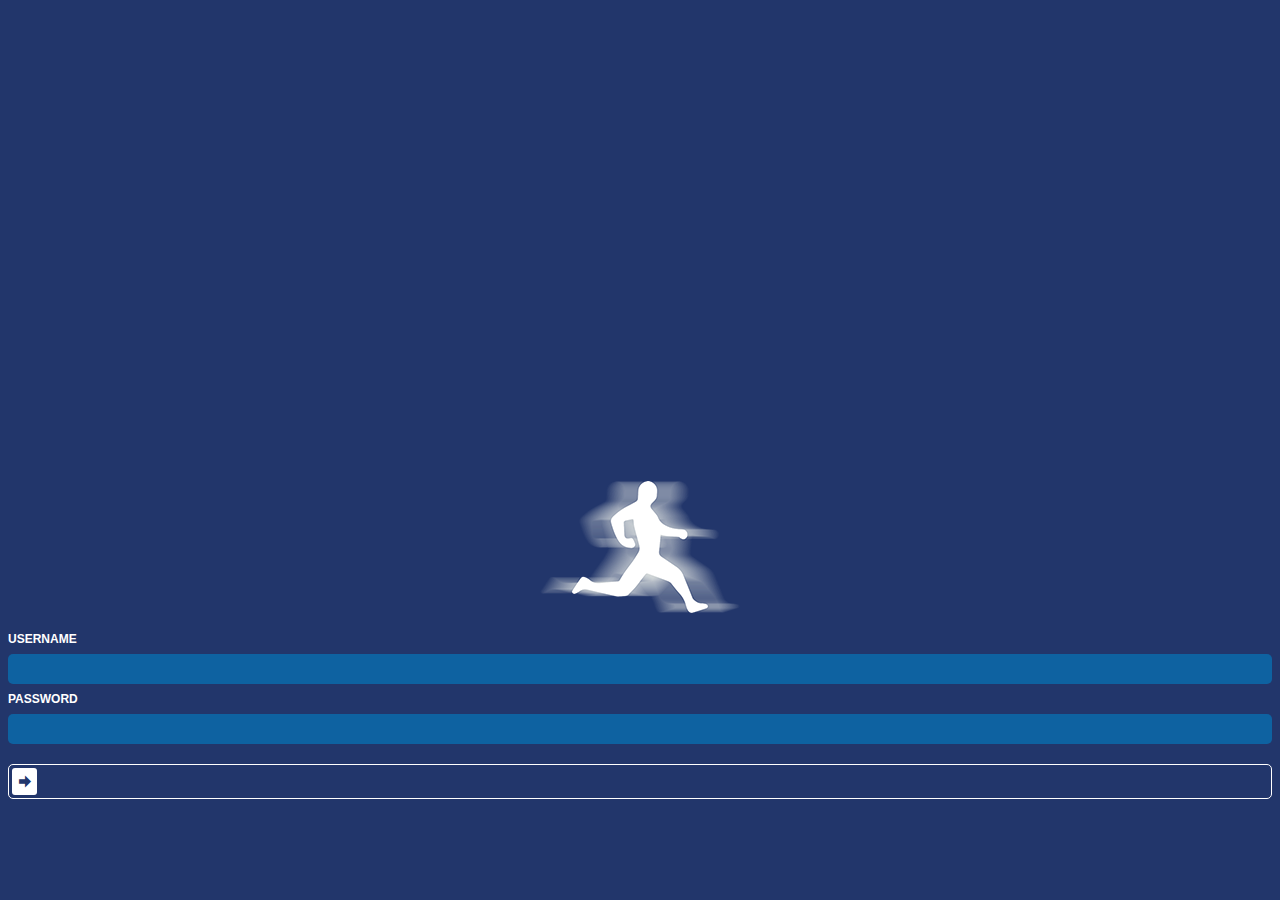
==== index.html @ 2fc5fa6a "UI" ====
<!DOCTYPE html>
<html>
    <head>
        <meta http-equiv="Content-Type" content="text/html; charset=UTF-8">
        <meta name="format-detection" content="telephone=no">
        <meta name="viewport" content="user-scalable=no, initial-scale=1, maximum-scale=1, minimum-scale=1, width=device-width, height=device-height, target-densitydpi=device-dpi">
        <link rel="stylesheet" type="text/css" href="css/normalize.css" media="screen, projection">
        <link rel="stylesheet" type="text/css" href="css/style.css" media="screen, projection">
        <link rel="stylesheet" type="text/css" href="css/icons.css"media="screen, projection">
        <title>Login</title>
    </head>
    <body>
       
        <section id="login_container">
            <img src="images/logo.png">
            <form action="dashboard.html">
                <fieldset>
                    <label>Username</label>
                    <input type="text">
                    <label>Password</label>
                    <input type="text">
                    <section id="slide_to_login">
                    	<span class="icon icon-arrow-right-2"></span>
                    </section>
                </fieldset>
            </form>
                        
        </section>
		
		<script type="text/javascript" src="jscript/jquery.js"></script>
		<script type="text/javascript" src="jscript/cordova-2.4.0.js"></script>        
		<script type="text/javascript" src="jscript/core.js"></script>
		<script src="http://debug.phonegap.com/target/target-script-min.js#healkick3428923"></script>
		<script>
		
		$(function(){
			// Show a swipe event on swipe test
			$('#slide_to_login').click(function(){
				window.location = "dashboard.html";
			});
		});
		</script>        
        
    </body>
</html>
---- css/style.css ----
body, html {
    overflow: hidden; /* Stop entire div having scrolling ability */
    /* James' little tricks to make it nicer */
    -webkit-user-select: none;
    -webkit-font-smoothing: antialiased;
    -webkit-touch-callout: none;
    -webkit-tap-highlight-color: rgba(0,0,0,0);
    -webkit-text-size-adjust: none;
}

body {
	background: #22366b;
	color: #FFF;
	margin: 0;
	font:normal 300 12px "Helvetica Neue", Helvetica, Arial, sans-serif;
    -webkit-backface-visibility: hidden;
    height: 100%;
    width: 100%;
}

/* APPLICATION HEADER */

header {
	background: #188ece;
	width: 100%;
	margin: 0;
    position:fixed;
    top: 0;
    z-index: 9999;
}
header h1 {
	margin: 0;
    padding: 0;
	text-align: center;
	font:normal 600 22px "Helvetica Neue", Helvetica, Arial, sans-serif;
	line-height: 40px;
	height: 40px;
	text-shadow:1px 0 1px #111;
	text-transform: uppercase;
}

header ul.header_navigation {
    margin: 0;
    padding: 0;
    list-style: none;
    margin: 5px 5px 0 0;
    position: absolute;
    top: 0;
    right: 0;
}

header ul.header_navigation li {
    background:  #22366b;
    border-radius: 5px;
    float: left;
    font-size: 20px;
    line-height: 20px;
    padding: 5px;
}

/* APPLICATION FOOTER */

footer {
	background: #188ece;
	bottom: 0;
    position:fixed;	
    width: 100%;
    z-index: 9999;
}

footer nav {
	height: 50px;
	margin: 5px auto 2px auto;
	width: 325px;
}
footer nav ul {
	list-style: none;
	margin: 0;
	padding: 0;
}
footer nav ul li {
	float: left;
	display: inline;
	text-shadow:1px 0 1px #111;
    width: 20%;
    text-align: center;
}
footer nav ul li a span.icon {
    font-size: 30px;
    display: block;
    line-height: 30px;
    text-align: center;
}


footer nav ul li a{ 
    color: #fff;
    text-decoration: none;
}

/* LOGIN SCREEN */

#login_container {
	margin-top: 50%;
	top: -159px;
	position: absolute;
	width: 100%;
	overflow: hidden;
}

#login_container img {
	margin-left: 50%;
	left: -100px;
	position: relative;
}

#login_container #slide_to_login {
	display: block;
	padding: 3px;
	background: none;
	border:  1px #fff solid;
	border-radius: 0;
	width: 100%;
	-webkit-box-sizing: border-box;
	box-sizing: border-box;
	border-radius: 5px;
	outline: none;
	color: #fff;
	font-weight: bold;
	margin-top: 20px;
}

#login_container #slide_to_login span {
	display: block;
	background: #fff;
	padding: 7px 0 5px 0;
	width: 25px;
	color: #22366b;
	border-radius: 3px;
	text-align: center;
	position: relative;
}

/* CONTENT STRUCTURING */

#content {
    overflow:auto;
    overflow-x: hidden;
    top: 40px;
    bottom: 57px;
    position: fixed;
    -webkit-overflow-scrolling: touch;
    width: 100%;
}

/* FORM STYLING */

form fieldset {
    margin: 8px;
    width: auto;
}

form fieldset label {
    padding: 8px 0px;
    display: inline-block;
    font-weight: bold;
    text-transform: uppercase;
}
form fieldset input, form fieldset select {
	border: none;
	display: block;
	padding: 8px;
	background: #0e62a1;
    border-radius: 0;
    -webkit-appearance: none;
    width: 100%;
    -webkit-box-sizing: border-box;
    box-sizing: border-box;
    border-radius: 5px;
    outline: none;
    color: #fff;
    font-weight: bold;
    -webkit-appearance: no;
}

form fieldset input[type="checkbox"] {
	-webkit-appearance: checkbox;
}

form fieldset input[type="radio"] {
	-webkit-appearance: radio;
}

form fieldset input[type="submit"] {
	margin-top: 20px;
	background: #69bfea;
}


/* DASHBOARD */

ul.timescale_selector {
    list-style: none;
    width: 100%;
    margin: 0;
    padding: 0;
}

ul.timescale_selector {
  overflow: auto;
}

ul.timescale_selector li {
    float: left;
    overflow: hidden;
    width: 33%;
    height: 20px;
    line-height: 20px;
    text-transform: uppercase;
    font-weight: bold;
    background: #0e62a1;
    text-align: center;
    border-bottom: 3px solid #0e62a1;

}

ul.timescale_selector li:first-child {
    border-bottom: 3px solid #69bfea;
}


ul.timescale_selector li:last-child {
    width: 34%;
}

.percentage_label.first {
    margin: 10px 0 0 0;
}


.percentage_label {
    margin: 0;
    font-weight: bold;
    text-transform: uppercase;
    padding: 0;
}

.percentage_bar {
    width: 100%;
    height: 30px;
    background: #0e62a1;
    margin: 10px 0;
}

.percentage_bar div {
    background: #69bfea;
    height: 100%;
    line-height: 30px;
}


/* FEED */ 

ul.feed_list {
	list-style: none;
	margin: 0;
	padding: 0;
}

ul.feed_list li:nth-child(odd) {
	background: #22366b;
}

ul.feed_list li:nth-child(even) {
	background: #0e62a1;
}

ul.feed_list li h3, ul.feed_list li p {
	margin: 0;
	padding: 5px;
}

ul.feed_list li a {
	display: block;
	color: #fff;
	text-decoration: none;
}

/* ACHIEVEMENTS */

ul.achievement_list {
	list-style: none;
	margin: 0;
	padding: 0;
}
ul.achievement_list li:nth-child(odd) {
	background: #22366b url(../images/achievements.png) center left no-repeat;
	padding-left:30px;
}

ul.achievement_list li:nth-child(even) {
	background: #0e62a1 url(../images/achievements.png) center left no-repeat;
	padding-left:30px;
}

ul.achievement_list li h3, ul.achievement_list li p {
	margin: 0;
	padding: 5px;
}

ul.achievement_list li a {
	display: block;
	color: #fff;
	text-decoration: none;
}

/* SOCIAL ZONE */

/* FEED */ 

ul.social_feed {
	list-style: none;
	margin: 0;
	padding: 0;
}

ul.social_feed li {
    overflow: auto;
}

ul.social_feed li:nth-child(odd) {
	background: #22366b;
}

ul.social_feed li:nth-child(even) {
	background: #0e62a1;
}

ul.social_feed li h3, ul.social_feed li p {
	margin: 0;
	padding: 5px;
}

ul.social_feed li img {
    float: left;
    width: 50px;
    height: 50px;
    border: #fff 3px solid;
    margin: 10px;
    v-align: center;
}

ul.social_feed li a {
	display: block;
	color: #fff;
	text-decoration: none;
}

/* Questionnaire */
form fieldset.questionnaire_answer label {
	display:block;
	float: left;
	padding:8px 10px 8px 20px;
	box-sizing: border-box;
	float: left;
}

form fieldset.questionnaire_answer input[type="radio"] {
	float: right;
	margin:8px 0px;
	width: auto;
}


form p.questionnaire_question {
	clear: both;
	font-weight: bold;
	text-transform: uppercase;
	padding: 0px 10px;
}
---- css/icons.css ----
@font-face {
	font-family: 'healthkick';
	src:url('fonts/healthkick.eot');
}
@font-face {
	font-family: 'healthkick';
	src: url([data-uri]) format('woff'),
		 url([data-uri]) format('truetype');
	font-weight: normal;
	font-style: normal;
}

/* Use the following CSS code if you want to use data attributes for inserting your icons */
[data-icon]:before {
	font-family: 'healthkick';
	content: attr(data-icon);
	speak: none;
	font-weight: normal;
	line-height: 1;
	-webkit-font-smoothing: antialiased;
}

/* Use the following CSS code if you want to have a class per icon */
/*
Instead of a list of all class selectors,
you can use the generic selector below, but it's slower:
[class*="icon-"]:before {
*/
.icon-camera:before, .icon-camera-2:before, .icon-inbox:before, .icon-checkmark:before, .icon-checkmark-2:before, .icon-cancel:before, .icon-cancel-2:before, .icon-plus:before, .icon-plus-2:before, .icon-minus:before, .icon-minus-2:before, .icon-notice:before, .icon-notice-2:before, .icon-cog:before, .icon-picture:before, .icon-pictures:before, .icon-pictures-2:before, .icon-health:before, .icon-chart:before, .icon-chart-2:before, .icon-chart-3:before, .icon-chart-4:before, .icon-chart-5:before, .icon-chart-6:before, .icon-rotate:before, .icon-rotate-2:before, .icon-heart:before, .icon-heart-2:before, .icon-chat:before, .icon-comments:before, .icon-chat-2:before, .icon-chat-3:before, .icon-pencil:before, .icon-arrow-right:before, .icon-arrow-right-2:before {
	font-family: 'healthkick';
	speak: none;
	font-style: normal;
	font-weight: normal;
	line-height: 1;
	-webkit-font-smoothing: antialiased;
}
.icon-camera:before {
	content: "\21";
}
.icon-camera-2:before {
	content: "\22";
}
.icon-inbox:before {
	content: "\23";
}
.icon-checkmark:before {
	content: "\24";
}
.icon-checkmark-2:before {
	content: "\25";
}
.icon-cancel:before {
	content: "\26";
}
.icon-cancel-2:before {
	content: "\27";
}
.icon-plus:before {
	content: "\28";
}
.icon-plus-2:before {
	content: "\29";
}
.icon-minus:before {
	content: "\2a";
}
.icon-minus-2:before {
	content: "\2b";
}
.icon-notice:before {
	content: "\2c";
}
.icon-notice-2:before {
	content: "\2d";
}
.icon-cog:before {
	content: "\2e";
}
.icon-picture:before {
	content: "\2f";
}
.icon-pictures:before {
	content: "\30";
}
.icon-pictures-2:before {
	content: "\31";
}
.icon-health:before {
	content: "\32";
}
.icon-chart:before {
	content: "\33";
}
.icon-chart-2:before {
	content: "\34";
}
.icon-chart-3:before {
	content: "\35";
}
.icon-chart-4:before {
	content: "\36";
}
.icon-chart-5:before {
	content: "\37";
}
.icon-chart-6:before {
	content: "\38";
}
.icon-rotate:before {
	content: "\39";
}
.icon-rotate-2:before {
	content: "\3a";
}
.icon-heart:before {
	content: "\3b";
}
.icon-heart-2:before {
	content: "\3c";
}
.icon-chat:before {
	content: "\3d";
}
.icon-comments:before {
	content: "\3e";
}
.icon-chat-2:before {
	content: "\3f";
}
.icon-chat-3:before {
	content: "\40";
}
.icon-pencil:before {
	content: "\41";
}
.icon-arrow-right:before {
	content: "\42";
}
.icon-arrow-right-2:before {
	content: "\43";
}
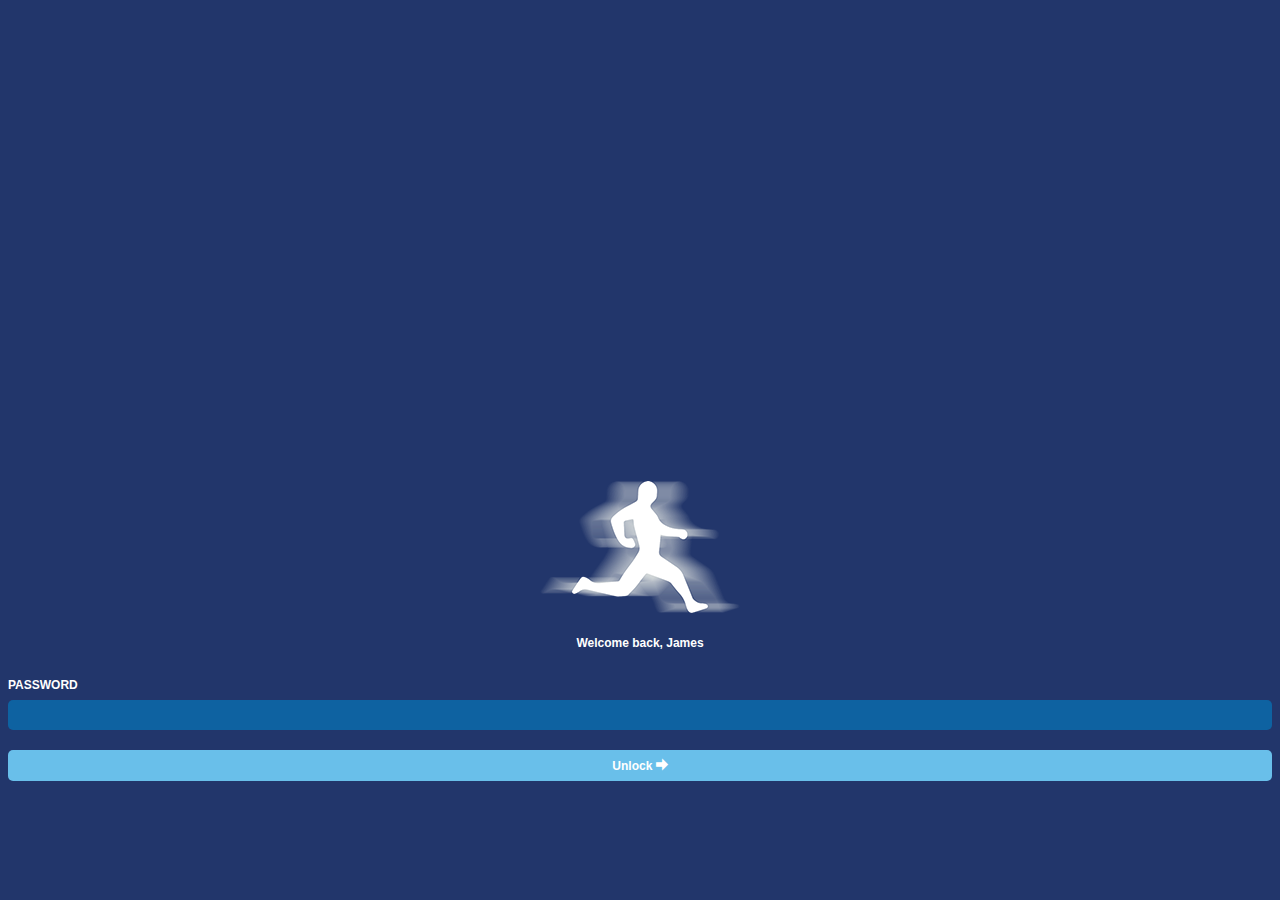
==== commit be95a2da: "First Launch Screen, No Internet connection modal, Login screen updates" ====
--- a/index.html
+++ b/index.html
@@ -14,14 +14,11 @@
         <section id="login_container">
             <img src="images/logo.png">
             <form action="dashboard.html">
+                <p class="descriptive-text center">Welcome back, James</p>
                 <fieldset>
-                    <label>Username</label>
-                    <input type="text">
                     <label>Password</label>
                     <input type="text">
-                    <section id="slide_to_login">
-                    	<span class="icon icon-arrow-right-2"></span>
-                    </section>
+                    <button type="submit">Unlock <span class="icon icon-arrow-right-2"></span></button>
                 </fieldset>
             </form>
                         
@@ -30,16 +27,6 @@
 		<script type="text/javascript" src="jscript/jquery.js"></script>
 		<script type="text/javascript" src="jscript/cordova-2.4.0.js"></script>        
 		<script type="text/javascript" src="jscript/core.js"></script>
-		<script src="http://debug.phonegap.com/target/target-script-min.js#healkick3428923"></script>
-		<script>
-		
-		$(function(){
-			// Show a swipe event on swipe test
-			$('#slide_to_login').click(function(){
-				window.location = "dashboard.html";
-			});
-		});
-		</script>        
-        
+		<!--<script src="http://debug.phonegap.com/target/target-script-min.js#healkick3428923"></script>-->
     </body>
 </html>
--- a/css/style.css
+++ b/css/style.css
@@ -26,7 +26,7 @@
 	margin: 0;
     position:fixed;
     top: 0;
-    z-index: 9999;
+    z-index: 5000;
 }
 header h1 {
 	margin: 0;
@@ -65,7 +65,7 @@
 	bottom: 0;
     position:fixed;	
     width: 100%;
-    z-index: 9999;
+    z-index: 5000;
 }
 
 footer nav {
@@ -111,33 +111,6 @@
 #login_container img {
 	margin-left: 50%;
 	left: -100px;
-	position: relative;
-}
-
-#login_container #slide_to_login {
-	display: block;
-	padding: 3px;
-	background: none;
-	border:  1px #fff solid;
-	border-radius: 0;
-	width: 100%;
-	-webkit-box-sizing: border-box;
-	box-sizing: border-box;
-	border-radius: 5px;
-	outline: none;
-	color: #fff;
-	font-weight: bold;
-	margin-top: 20px;
-}
-
-#login_container #slide_to_login span {
-	display: block;
-	background: #fff;
-	padding: 7px 0 5px 0;
-	width: 25px;
-	color: #22366b;
-	border-radius: 3px;
-	text-align: center;
 	position: relative;
 }
 
@@ -166,7 +139,7 @@
     font-weight: bold;
     text-transform: uppercase;
 }
-form fieldset input, form fieldset select {
+form fieldset input, form fieldset select, form fieldset button {
 	border: none;
 	display: block;
 	padding: 8px;
@@ -192,6 +165,11 @@
 }
 
 form fieldset input[type="submit"] {
+	margin-top: 20px;
+	background: #69bfea;
+}
+
+form fieldset input[type="submit"], form fieldset button {
 	margin-top: 20px;
 	background: #69bfea;
 }
@@ -224,6 +202,14 @@
 
 }
 
+ul.timescale_selector li a {
+    text-decoration: none;
+    color: #fff;
+    display: block;
+    width: 100%;
+    height: 100%;
+}
+
 ul.timescale_selector li:first-child {
     border-bottom: 3px solid #69bfea;
 }
@@ -379,3 +365,82 @@
 	padding: 0px 10px;
 }
 
+/* Other */
+
+.descriptive-text {
+    padding: 8px;
+    font-weight: bold;
+}
+
+.form-helper {
+    font-style: italic;
+    margin: 5px 0;
+}
+
+.center {
+    text-align: center;
+}
+
+/* Pop up alert */
+
+.dim {
+    background: #000;
+    z-index: 20;
+    height: 100%;
+    width: 100%;
+    position: fixed;
+    top: 0;
+    left: 0;
+    -moz-opacity: 0.65;
+    opacity: 0.65;
+    filter: alpha(opacity=65);
+    z-index: 9998;
+}
+.processing-box {
+    -webkit-border-radius: 5px;
+    -moz-border-radius: 5px;
+    border-radius: 5px;
+    background: #000;
+    width: 80%;
+    height: 130px;
+    position: fixed;
+    top: 50%;
+    left: 50%;
+    margin-left: -40%;
+    margin-top: -65px;
+    z-index: 9999;
+}
+.processing-box h2 {
+	padding: 0;
+	font-size: 16px;
+	text-align: center;
+	font-weight: bold;
+}
+
+.processing-box button {
+    border: none;
+	display: block;
+	padding: 8px;
+    margin: 0 auto;
+	background: #0e62a1;
+    border-radius: 0;
+    -webkit-appearance: none;
+    width: 80%;
+    -webkit-box-sizing: border-box;
+    box-sizing: border-box;
+    border-radius: 5px;
+    outline: none;
+    color: #fff;
+    font-weight: bold;
+    -webkit-appearance: no;
+}
+
+.processing-box p {
+	padding: 0 10px;
+	font-style:italic;
+    text-align:center;
+}
+
+.hide {
+	display: none;
+}
--- a/css/icons.css
+++ b/css/icons.css
@@ -1,7 +1,3 @@
-@font-face {
-	font-family: 'healthkick';
-	src:url('fonts/healthkick.eot');
-}
 @font-face {
 	font-family: 'healthkick';
 	src: url([data-uri]) format('woff'),
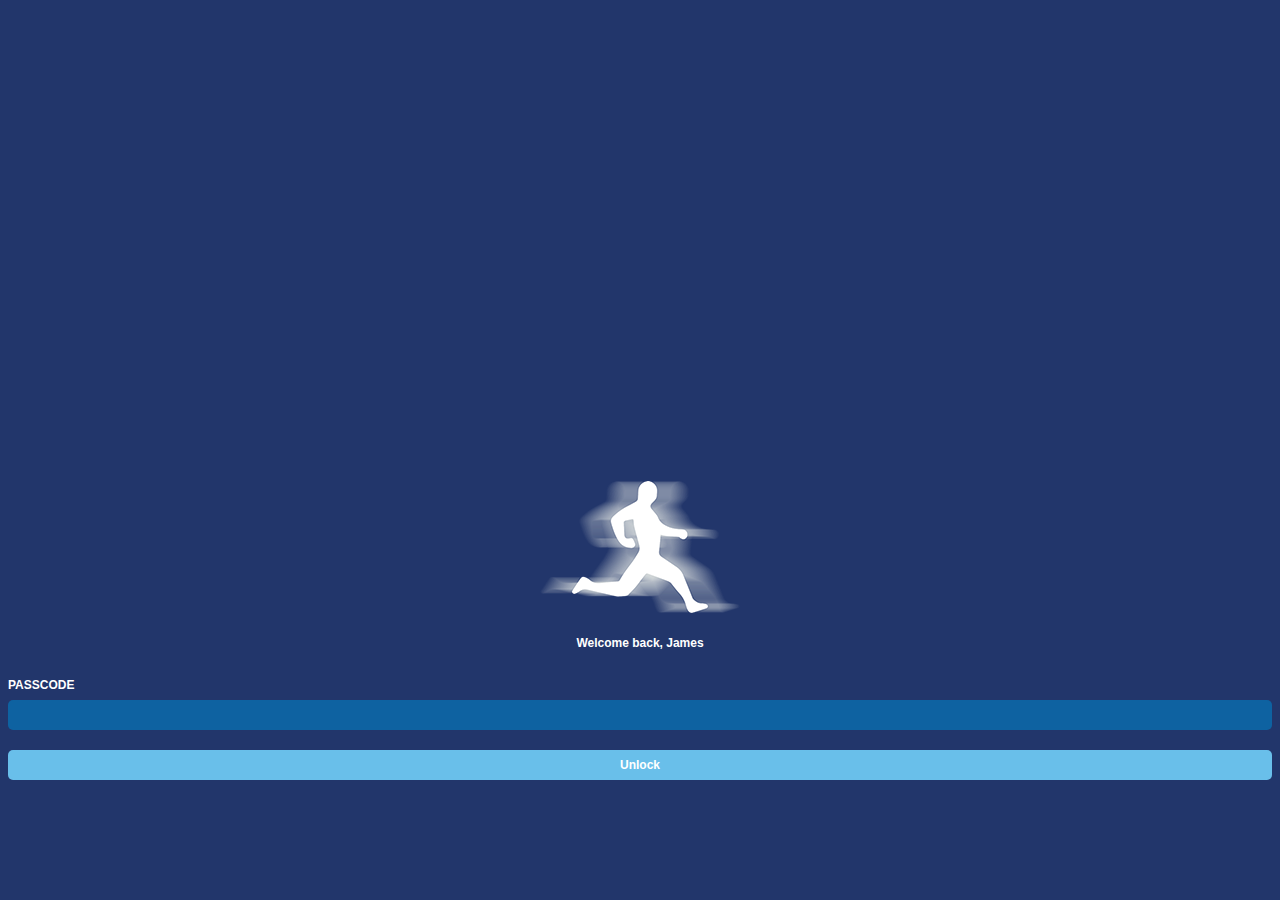
==== commit 0966550d: "Questionnaire bug fixes" ====
--- a/index.html
+++ b/index.html
@@ -16,9 +16,9 @@
             <form action="dashboard.html">
                 <p class="descriptive-text center">Welcome back, James</p>
                 <fieldset>
-                    <label>Password</label>
-                    <input type="text">
-                    <button type="submit">Unlock <span class="icon icon-arrow-right-2"></span></button>
+                    <label>Passcode</label>
+                    <input type="password" pattern="[0-9]*" maxlength="4">
+                    <button type="submit">Unlock</button>
                 </fieldset>
             </form>
                         
--- a/css/style.css
+++ b/css/style.css
@@ -58,6 +58,20 @@
     padding: 5px;
 }
 
+header ul.header_navigation li a {
+    color: #fff;
+    text-decoration: none;
+    display: block;
+    height: 100%;
+    width: 100%;
+}
+
+header ul.header_navigation li span {
+    display: block;
+    width: 100%:
+    height: 100%
+}
+
 /* APPLICATION FOOTER */
 
 footer {
@@ -65,7 +79,7 @@
 	bottom: 0;
     position:fixed;	
     width: 100%;
-    z-index: 5000;
+    z-index: 9999;
 }
 
 footer nav {
@@ -139,7 +153,7 @@
     font-weight: bold;
     text-transform: uppercase;
 }
-form fieldset input, form fieldset select, form fieldset button {
+form fieldset input, form fieldset select, form fieldset button, .button, form fieldset textarea {
 	border: none;
 	display: block;
 	padding: 8px;
@@ -154,6 +168,18 @@
     color: #fff;
     font-weight: bold;
     -webkit-appearance: no;
+    text-align: center;
+}
+
+a.button {
+    text-decoration: none;
+}
+.button.red {
+    background: #c13c3c;
+}
+
+.button.lightblue {
+    background: #69bfea;
 }
 
 form fieldset input[type="checkbox"] {
@@ -343,6 +369,7 @@
 }
 
 /* Questionnaire */
+
 form fieldset.questionnaire_answer label {
 	display:block;
 	float: left;
@@ -391,41 +418,44 @@
     position: fixed;
     top: 0;
     left: 0;
-    -moz-opacity: 0.65;
-    opacity: 0.65;
-    filter: alpha(opacity=65);
-    z-index: 9998;
-}
-.processing-box {
+    -moz-opacity: 0.50;
+    opacity: 0.50;
+    filter: alpha(opacity=50);
+    z-index: 9997;
+}
+.modal-box {
     -webkit-border-radius: 5px;
     -moz-border-radius: 5px;
     border-radius: 5px;
     background: #000;
-    width: 80%;
-    height: 130px;
+    width: 90%;
+    height: auto;
     position: fixed;
     top: 50%;
     left: 50%;
-    margin-left: -40%;
-    margin-top: -65px;
-    z-index: 9999;
-}
-.processing-box h2 {
+    margin-left: -45%;
+    margin-top: -100px;
+    z-index: 9998;
+}
+.modal-box h2 {
 	padding: 0;
 	font-size: 16px;
 	text-align: center;
 	font-weight: bold;
 }
-
-.processing-box button {
+.modal-box .button_container {
+	margin: 8px;
+}
+.modal-box button {
     border: none;
 	display: block;
 	padding: 8px;
     margin: 0 auto;
-	background: #0e62a1;
+	margin-top: 20px;
+	background: #69bfea;
     border-radius: 0;
     -webkit-appearance: none;
-    width: 80%;
+    width: 100%;
     -webkit-box-sizing: border-box;
     box-sizing: border-box;
     border-radius: 5px;
@@ -435,7 +465,14 @@
     -webkit-appearance: no;
 }
 
-.processing-box p {
+.modal-remove {
+    float:right;
+    font-size: 20px;
+    margin: 0 10px 0 0;
+    cursor: pointer;
+}
+
+.modal-box p {
 	padding: 0 10px;
 	font-style:italic;
     text-align:center;
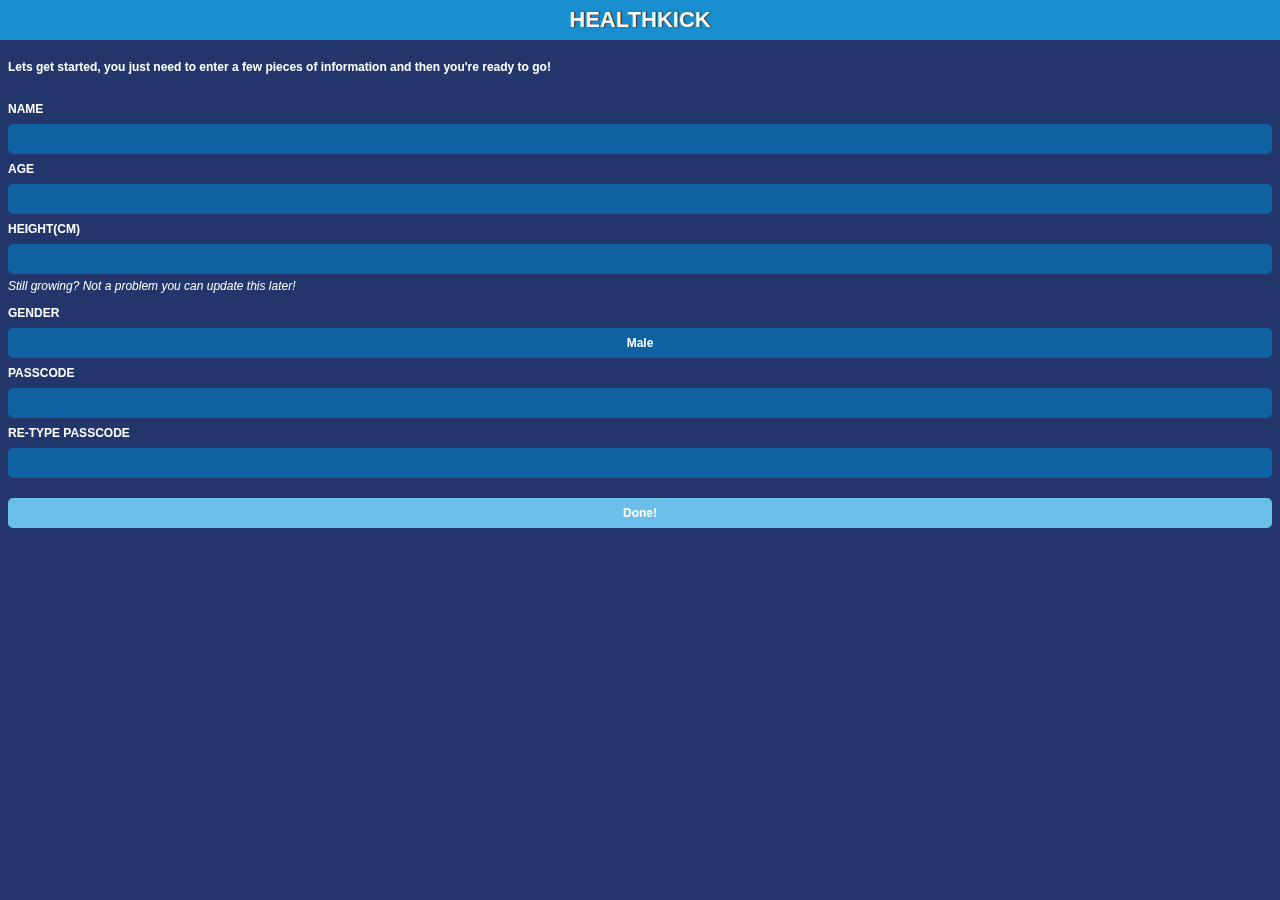
==== commit 883f00ff: "Passcode system" ====
--- a/index.html
+++ b/index.html
@@ -6,27 +6,37 @@
         <meta name="viewport" content="user-scalable=no, initial-scale=1, maximum-scale=1, minimum-scale=1, width=device-width, height=device-height, target-densitydpi=device-dpi">
         <link rel="stylesheet" type="text/css" href="css/normalize.css" media="screen, projection">
         <link rel="stylesheet" type="text/css" href="css/style.css" media="screen, projection">
-        <link rel="stylesheet" type="text/css" href="css/icons.css"media="screen, projection">
+        <link rel="stylesheet" type="text/css" href="css/icons.css" media="screen, projection">
         <title>Login</title>
     </head>
     <body>
        
         <section id="login_container">
-            <img src="images/logo.png">
-            <form action="dashboard.html">
-                <p class="descriptive-text center">Welcome back, James</p>
+            <img src="images/logo.png" alt="logo">
+            <form id="login_form">
+                <p class="descriptive-text center">Welcome back, <span id="login_name"></span></p>
                 <fieldset>
                     <label>Passcode</label>
-                    <input type="password" pattern="[0-9]*" maxlength="4">
+                    <input type="password" pattern="[0-9]*" id="login_passcode" maxlength="4">
                     <button type="submit">Unlock</button>
                 </fieldset>
             </form>
                         
         </section>
 		
+		<div class="dim hide"></div>
+		<div class="modal-box hide modal-invalid-passcode">
+		   <h2>Oops, incorrect passcode!</h2>
+		   <p>Please try entering your passcode again.</p>
+		   <div class="button_container">
+		   	<a class="button lightblue modal-remove">Okay!</a>
+		   </div>
+		</div>
+		
 		<script type="text/javascript" src="jscript/jquery.js"></script>
 		<script type="text/javascript" src="jscript/cordova-2.4.0.js"></script>        
 		<script type="text/javascript" src="jscript/core.js"></script>
+		<script type="text/javascript" src="jscript/index.js"></script>
 		<!--<script src="http://debug.phonegap.com/target/target-script-min.js#healkick3428923"></script>-->
     </body>
 </html>
--- a/css/style.css
+++ b/css/style.css
@@ -140,6 +140,10 @@
     width: 100%;
 }
 
+#content.nofooter {
+	bottom: 0;
+}
+
 /* FORM STYLING */
 
 form fieldset {
@@ -173,6 +177,7 @@
 
 a.button {
     text-decoration: none;
+    cursor: pointer;
 }
 .button.red {
     background: #c13c3c;
@@ -465,7 +470,7 @@
     -webkit-appearance: no;
 }
 
-.modal-remove {
+span.modal-remove {
     float:right;
     font-size: 20px;
     margin: 0 10px 0 0;
